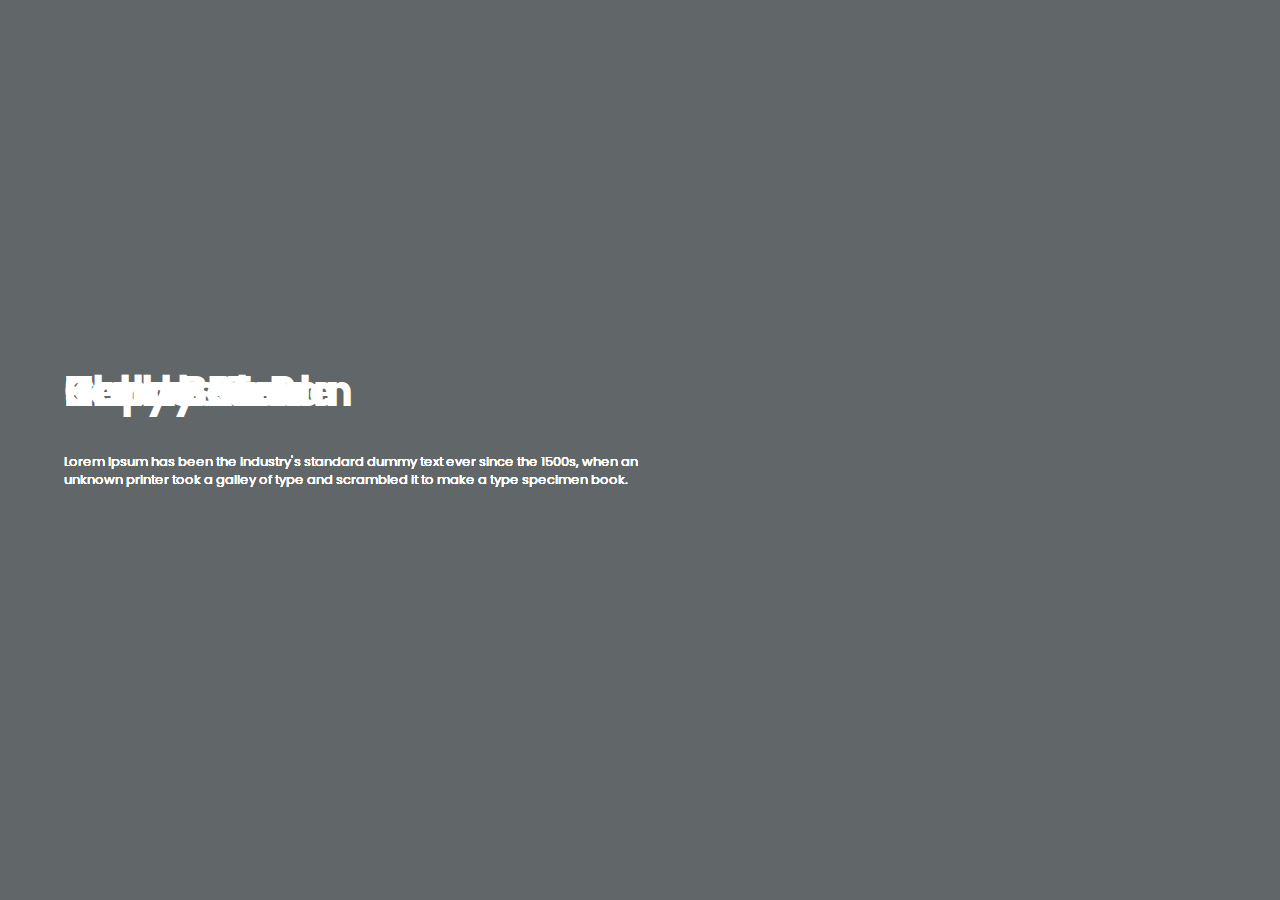
==== index1.html @ 509dd97e "Rename index.html to index1.html" ====
<!DOCTYPE html>
<html lang="en">
<head>
    <meta charset="UTF-8">
    <title>coverflow</title>
    <link href="https://fonts.googleapis.com/css2?family=Poppins&display=swap" rel="stylesheet">
    <style>
        
        body{
            background-image: url(image/scenery.jpg);
            background-color: rgb(97, 102, 104);
            height: 100vh;
        }
         
*, *:before, *:after {
  box-sizing: border-box;
  margin: 0;
  padding: 0;
    font-family: 'Poppins', sans-serif;
}
.swiper-container {
  width: 100%;
  height: 28vw;
  transition: opacity .6s ease;
}
.swiper-container.swiper-container-coverflow {
  padding-top: 2%;
}
.swiper-container.loading {
  opacity: 0;
  visibility: hidden;
}
.swiper-container:hover .swiper-button-prev,
  .swiper-container:hover .swiper-button-next {
  transform: translateX(0);
  opacity: 1;
  visibility: visible;
}
.swiper-slide {
  background-position: center;
  background-size: cover;
}
.swiper-slide .entity-img {
  display: none;
}
.swiper-slide .content {
  position: absolute;
  top: 40%;
  left: 0;
  width: 50%;
  padding-left: 5%;
  color: #fff;
}
.swiper-slide .content .title {
  font-size: 2.6em;
  font-weight: bold;
  margin-bottom: 30px;
}
.swiper-slide .content .caption {
  display: block;
  font-size: 13px;
  line-height: 1.4;
}
[class^="swiper-button-"] {
  width: 44px;
  opacity: 0;
  visibility: hidden;
}
.swiper-button-prev {
  transform: translateX(50px);
}
.swiper-button-next {
  transform: translateX(-50px);
}
 
    
    </style>
</head>
<body>
  <br><br><br><br><br><br><br><br>
   <section class="swiper-container"> 
  <div class="swiper-wrapper">
    <div class="swiper-slide" style="background-image:url(image/port8.jpg)">
      <img src="too.png" class="entity-img" />
      <div class="content">
        <p class="title" data-swiper-parallax="-30%" data-swiper-parallax-scale=".7">Rhone Shore</p>
        
        <span class="caption" data-swiper-parallax="-20%">Lorem Ipsum has been the industry's standard dummy text ever since the 1500s, when an unknown printer took a galley of type and scrambled it to make a type specimen book.</span>
      </div>
    </div>
    
    
    
    <div class="swiper-slide" style="background-image:url(image/contact-bg.jpg)">
     
      <img src="image/blog1.jpg" class="entity-img" />
      
      <div class="content">
        <p class="title" data-swiper-parallax="-30%" data-swiper-parallax-scale=".7">Sendy Rose</p>
        <span class="caption" data-swiper-parallax="-20%">Lorem Ipsum has been the industry's standard dummy text ever since the 1500s, when an unknown printer took a galley of type and scrambled it to make a type specimen book.</span>
      </div>
    </div>
    
    
    <div class="swiper-slide" style="background-image:url(image/bg_2.jpg)">
      <img src="image/ava01.jpg" class="entity-img" />
      <div class="content">
        <p class="title" data-swiper-parallax="-30%" data-swiper-parallax-scale=".7">Harbos Tex</p>
        <span class="caption" data-swiper-parallax="-20%">Lorem Ipsum has been the industry's standard dummy text ever since the 1500s, when an unknown printer took a galley of type and scrambled it to make a type specimen book.</span>
      </div>
    </div>
    <div class="swiper-slide" style="background-image:url(image/bg_3.jpg)">
      <img src="image/ava02.jpg" class="entity-img" />
      <div class="content">
        <p class="title" data-swiper-parallax="-30%" data-swiper-parallax-scale=".7">Copahen Ran</p>
        <span class="caption" data-swiper-parallax="-20%">Lorem Ipsum has been the industry's standard dummy text ever since the 1500s, when an unknown printer took a galley of type and scrambled it to make a type specimen book.</span>
      </div>
    </div>
    <div class="swiper-slide" style="background-image:url(image/bg_4.jpg)">
      <img src="image/ava03.jpg" class="entity-img" />
      <div class="content">
        <p class="title" data-swiper-parallax="-30%" data-swiper-parallax-scale=".7">Kelly Branda</p>
        <span class="caption" data-swiper-parallax="-20%">Lorem Ipsum has been the industry's standard dummy text ever since the 1500s, when an unknown printer took a galley of type and scrambled it to make a type specimen book.</span>
      </div>
    </div>
  </div>
  
  <!-- If we need pagination -->
  <div class="swiper-pagination"></div>
  <!-- If we need navigation buttons -->
  <div class="swiper-button-prev swiper-button-white"></div>
  <div class="swiper-button-next swiper-button-white"></div>
</section>
<link rel="stylesheet" href="https://cdnjs.cloudflare.com/ajax/libs/Swiper/4.0.7/css/swiper.min.css">
<script src="https://cdnjs.cloudflare.com/ajax/libs/Swiper/4.4.1/js/swiper.min.js"></script>
 <script>
    
    // Params
var sliderSelector = '.swiper-container',
    options = {
      init: false,
      loop: true,
      speed:800,
      slidesPerView: 2, // or 'auto'
      // spaceBetween: 10,
      centeredSlides : true,
      effect: 'coverflow', // 'cube', 'fade', 'coverflow',
      coverflowEffect: {
        rotate: 50, // Slide rotate in degrees
        stretch: 0, // Stretch space between slides (in px)
        depth: 100, // Depth offset in px (slides translate in Z axis)
        modifier: 1, // Effect multipler
        slideShadows : true, // Enables slides shadows
      },
      grabCursor: true,
      parallax: true,
      pagination: {
        el: '.swiper-pagination',
        clickable: true,
      },
      navigation: {
        nextEl: '.swiper-button-next',
        prevEl: '.swiper-button-prev',
      },
      breakpoints: {
        1023: {
          slidesPerView: 1,
          spaceBetween: 0
        }
      },
      // Events
      on: {
        imagesReady: function(){
          this.el.classList.remove('loading');
        }
      }
    };
var mySwiper = new Swiper(sliderSelector, options);
// Initialize slider
mySwiper.init();
    
    
    </script>
</body>
</html>
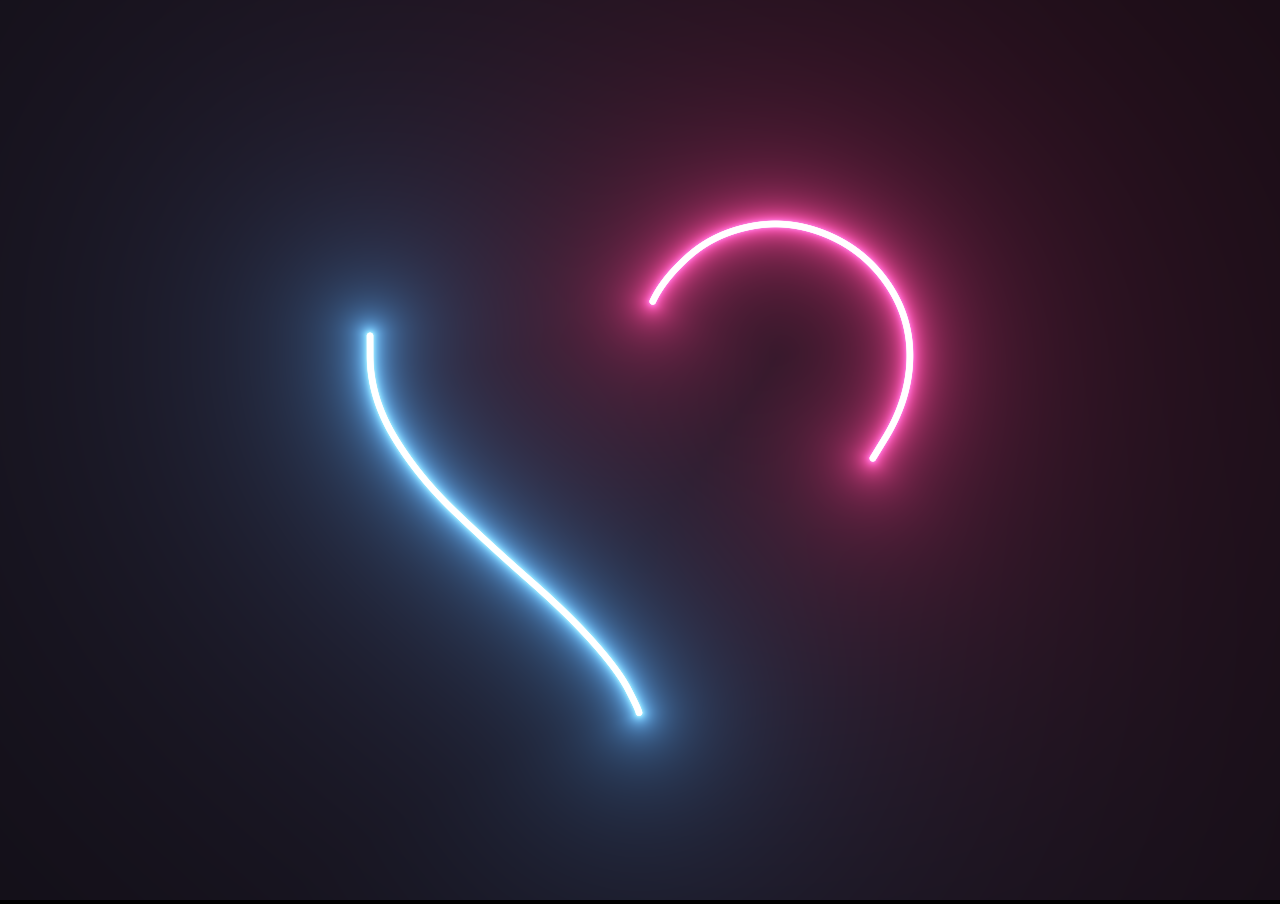
==== commit 0c06e1d9: "Rename index.html to index1.html" ====
--- a/index1.html
+++ b/index1.html
@@ -1,185 +1,18 @@
 <!DOCTYPE html>
-<html lang="en">
+<html lang="en" >
 <head>
-    <meta charset="UTF-8">
-    <title>coverflow</title>
-    <link href="https://fonts.googleapis.com/css2?family=Poppins&display=swap" rel="stylesheet">
-    <style>
-        
-        body{
-            background-image: url(image/scenery.jpg);
-            background-color: rgb(97, 102, 104);
-            height: 100vh;
-        }
-         
-*, *:before, *:after {
-  box-sizing: border-box;
-  margin: 0;
-  padding: 0;
-    font-family: 'Poppins', sans-serif;
-}
-.swiper-container {
-  width: 100%;
-  height: 28vw;
-  transition: opacity .6s ease;
-}
-.swiper-container.swiper-container-coverflow {
-  padding-top: 2%;
-}
-.swiper-container.loading {
-  opacity: 0;
-  visibility: hidden;
-}
-.swiper-container:hover .swiper-button-prev,
-  .swiper-container:hover .swiper-button-next {
-  transform: translateX(0);
-  opacity: 1;
-  visibility: visible;
-}
-.swiper-slide {
-  background-position: center;
-  background-size: cover;
-}
-.swiper-slide .entity-img {
-  display: none;
-}
-.swiper-slide .content {
-  position: absolute;
-  top: 40%;
-  left: 0;
-  width: 50%;
-  padding-left: 5%;
-  color: #fff;
-}
-.swiper-slide .content .title {
-  font-size: 2.6em;
-  font-weight: bold;
-  margin-bottom: 30px;
-}
-.swiper-slide .content .caption {
-  display: block;
-  font-size: 13px;
-  line-height: 1.4;
-}
-[class^="swiper-button-"] {
-  width: 44px;
-  opacity: 0;
-  visibility: hidden;
-}
-.swiper-button-prev {
-  transform: translateX(50px);
-}
-.swiper-button-next {
-  transform: translateX(-50px);
-}
- 
-    
-    </style>
+  <meta charset="UTF-8">
+  <title>NEON LOVE</title>
+  <link rel="stylesheet" href="./style.css">
+
 </head>
 <body>
-  <br><br><br><br><br><br><br><br>
-   <section class="swiper-container"> 
-  <div class="swiper-wrapper">
-    <div class="swiper-slide" style="background-image:url(image/port8.jpg)">
-      <img src="too.png" class="entity-img" />
-      <div class="content">
-        <p class="title" data-swiper-parallax="-30%" data-swiper-parallax-scale=".7">Rhone Shore</p>
-        
-        <span class="caption" data-swiper-parallax="-20%">Lorem Ipsum has been the industry's standard dummy text ever since the 1500s, when an unknown printer took a galley of type and scrambled it to make a type specimen book.</span>
-      </div>
-    </div>
-    
-    
-    
-    <div class="swiper-slide" style="background-image:url(image/contact-bg.jpg)">
-     
-      <img src="image/blog1.jpg" class="entity-img" />
-      
-      <div class="content">
-        <p class="title" data-swiper-parallax="-30%" data-swiper-parallax-scale=".7">Sendy Rose</p>
-        <span class="caption" data-swiper-parallax="-20%">Lorem Ipsum has been the industry's standard dummy text ever since the 1500s, when an unknown printer took a galley of type and scrambled it to make a type specimen book.</span>
-      </div>
-    </div>
-    
-    
-    <div class="swiper-slide" style="background-image:url(image/bg_2.jpg)">
-      <img src="image/ava01.jpg" class="entity-img" />
-      <div class="content">
-        <p class="title" data-swiper-parallax="-30%" data-swiper-parallax-scale=".7">Harbos Tex</p>
-        <span class="caption" data-swiper-parallax="-20%">Lorem Ipsum has been the industry's standard dummy text ever since the 1500s, when an unknown printer took a galley of type and scrambled it to make a type specimen book.</span>
-      </div>
-    </div>
-    <div class="swiper-slide" style="background-image:url(image/bg_3.jpg)">
-      <img src="image/ava02.jpg" class="entity-img" />
-      <div class="content">
-        <p class="title" data-swiper-parallax="-30%" data-swiper-parallax-scale=".7">Copahen Ran</p>
-        <span class="caption" data-swiper-parallax="-20%">Lorem Ipsum has been the industry's standard dummy text ever since the 1500s, when an unknown printer took a galley of type and scrambled it to make a type specimen book.</span>
-      </div>
-    </div>
-    <div class="swiper-slide" style="background-image:url(image/bg_4.jpg)">
-      <img src="image/ava03.jpg" class="entity-img" />
-      <div class="content">
-        <p class="title" data-swiper-parallax="-30%" data-swiper-parallax-scale=".7">Kelly Branda</p>
-        <span class="caption" data-swiper-parallax="-20%">Lorem Ipsum has been the industry's standard dummy text ever since the 1500s, when an unknown printer took a galley of type and scrambled it to make a type specimen book.</span>
-      </div>
-    </div>
-  </div>
-  
-  <!-- If we need pagination -->
-  <div class="swiper-pagination"></div>
-  <!-- If we need navigation buttons -->
-  <div class="swiper-button-prev swiper-button-white"></div>
-  <div class="swiper-button-next swiper-button-white"></div>
-</section>
-<link rel="stylesheet" href="https://cdnjs.cloudflare.com/ajax/libs/Swiper/4.0.7/css/swiper.min.css">
-<script src="https://cdnjs.cloudflare.com/ajax/libs/Swiper/4.4.1/js/swiper.min.js"></script>
- <script>
-    
-    // Params
-var sliderSelector = '.swiper-container',
-    options = {
-      init: false,
-      loop: true,
-      speed:800,
-      slidesPerView: 2, // or 'auto'
-      // spaceBetween: 10,
-      centeredSlides : true,
-      effect: 'coverflow', // 'cube', 'fade', 'coverflow',
-      coverflowEffect: {
-        rotate: 50, // Slide rotate in degrees
-        stretch: 0, // Stretch space between slides (in px)
-        depth: 100, // Depth offset in px (slides translate in Z axis)
-        modifier: 1, // Effect multipler
-        slideShadows : true, // Enables slides shadows
-      },
-      grabCursor: true,
-      parallax: true,
-      pagination: {
-        el: '.swiper-pagination',
-        clickable: true,
-      },
-      navigation: {
-        nextEl: '.swiper-button-next',
-        prevEl: '.swiper-button-prev',
-      },
-      breakpoints: {
-        1023: {
-          slidesPerView: 1,
-          spaceBetween: 0
-        }
-      },
-      // Events
-      on: {
-        imagesReady: function(){
-          this.el.classList.remove('loading');
-        }
-      }
-    };
-var mySwiper = new Swiper(sliderSelector, options);
-// Initialize slider
-mySwiper.init();
-    
-    
-    </script>
+<!-- partial:index.partial.html -->
+<body>
+  <canvas id="canvas" width="1400" height="600"></canvas>
+</body>
+<!-- partial -->
+  <script  src="./script.js"></script>
+
 </body>
 </html>
--- a/style.css
+++ b/style.css
@@ -0,0 +1,6 @@
+body {
+  background-color: #000;    
+  margin: 0;
+  overflow: hidden;
+  background-repeat: no-repeat;
+}